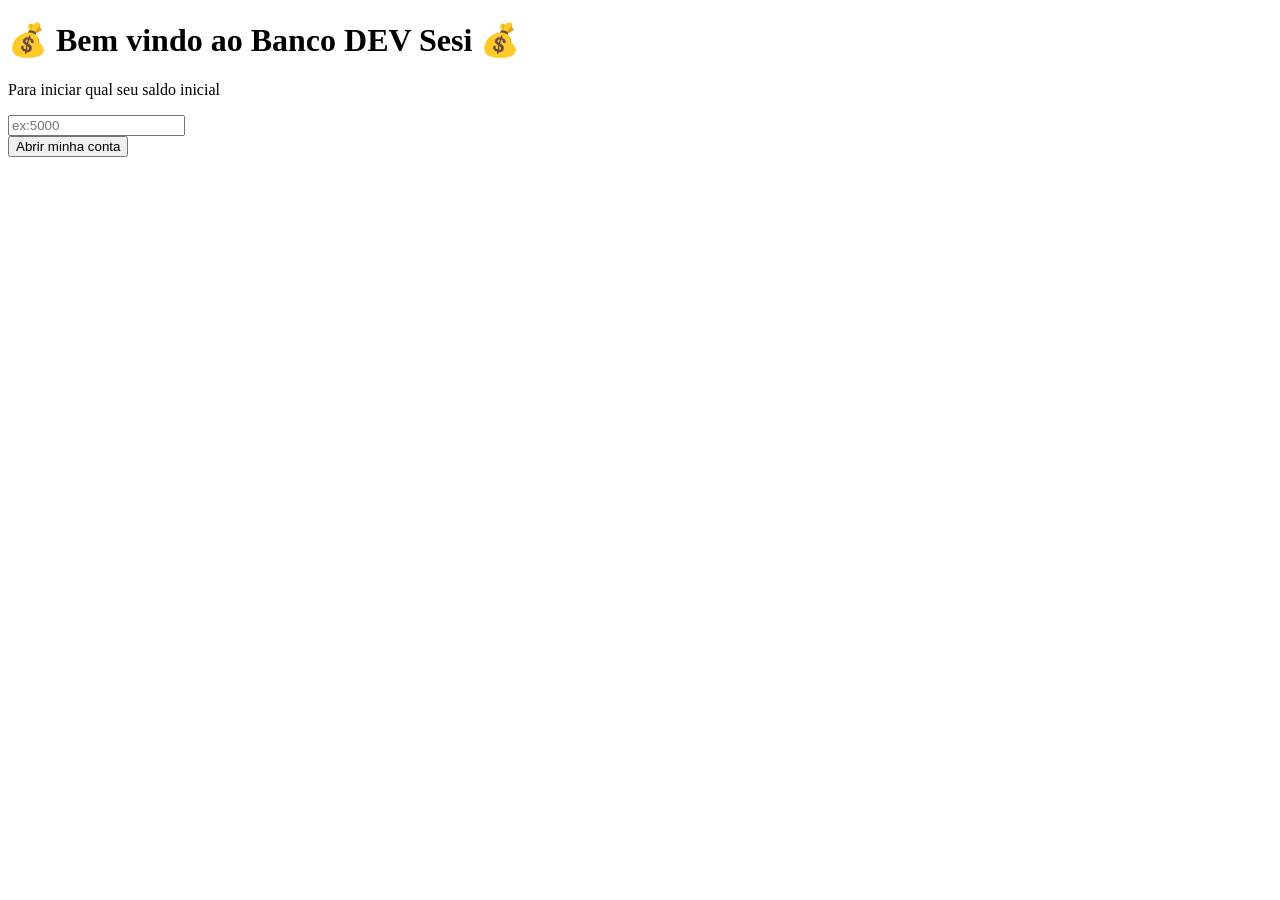
==== index.html @ c9c6c139 "criação da tela de criar conta e a de saque e deposito" ====
<!DOCTYPE html>
<html lang="pt-br">

<head>
    <meta charset="UTF-8">
    <meta name="viewport" content="width=device-width, initial-scale=1.0">
    <title>Document</title>
</head>

<body>

    <main>

        <h1>
            &#128176; Bem vindo ao Banco DEV Sesi &#128176;
        </h1>
        <p>Para iniciar qual seu saldo inicial</p>

        <form action="#">

            <input type="number" id="saldo" placeholder="ex:5000">

            <br> 
            
            <input type="button" value="Abrir minha conta" onclick="abrirConta()">

        </form>
    </main>

</body>

</html>
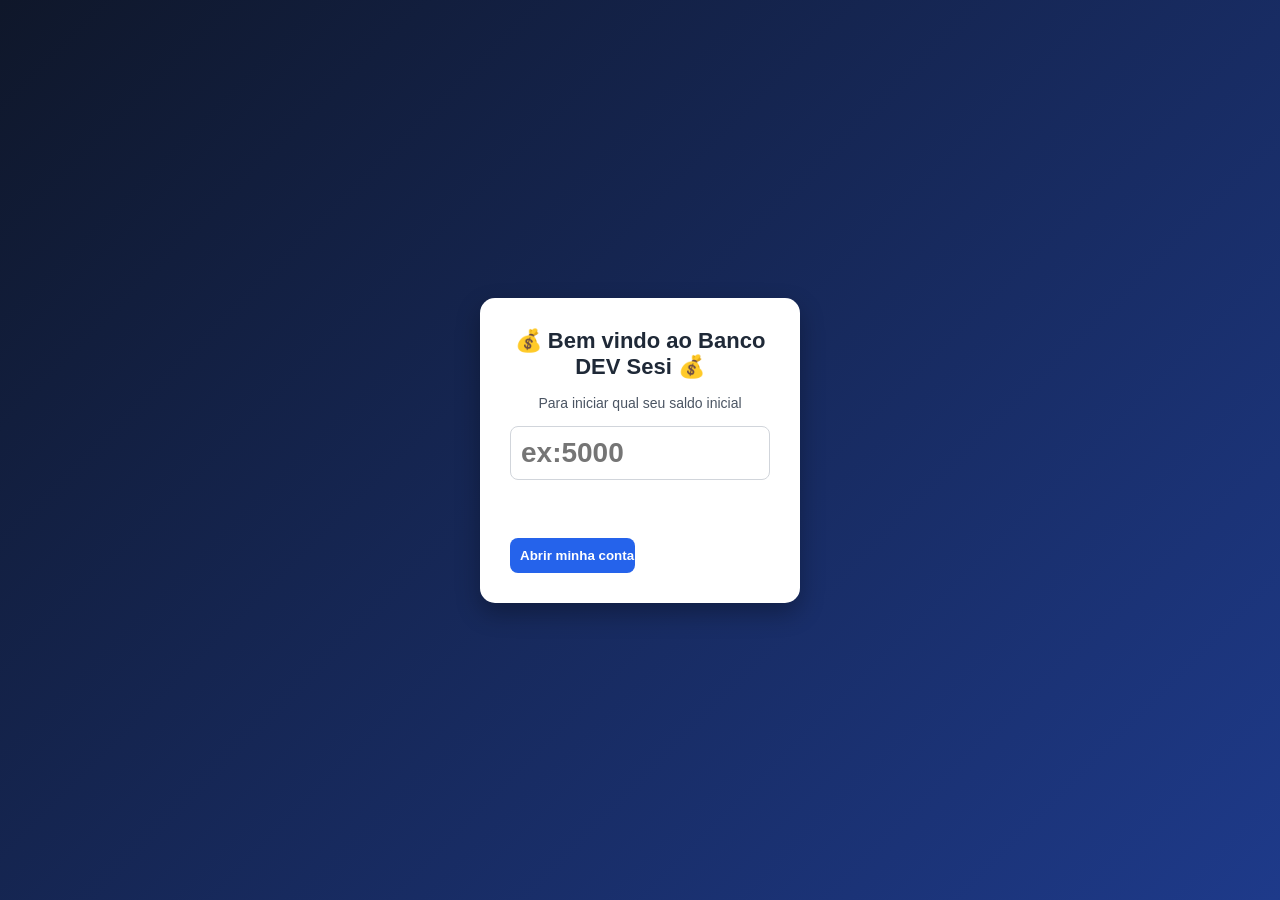
==== commit 65d64cbf: "parte do borges e do klein pronta (html,css e javascript)" ====
--- a/index.html
+++ b/index.html
@@ -4,10 +4,13 @@
 <head>
     <meta charset="UTF-8">
     <meta name="viewport" content="width=device-width, initial-scale=1.0">
-    <title>Document</title>
+    <link rel="stylesheet" href="estilo.css">
+    <title>Banco DEV</title>
 </head>
 
 <body>
+
+    <script src="script.js"></script>
 
     <main>
 
@@ -16,12 +19,12 @@
         </h1>
         <p>Para iniciar qual seu saldo inicial</p>
 
-        <form action="#">
+        <form>
 
             <input type="number" id="saldo" placeholder="ex:5000">
 
-            <br> 
-            
+            <br>
+
             <input type="button" value="Abrir minha conta" onclick="abrirConta()">
 
         </form>
--- a/estilo.css
+++ b/estilo.css
@@ -0,0 +1,91 @@
+/* Reset básico */
+* {
+    margin: 0;
+    padding: 0;
+    box-sizing: border-box;
+}
+
+/* Corpo da página */
+body {
+    font-family: Arial, Helvetica, sans-serif;
+    background: linear-gradient(135deg, #0f172a, #1e3a8a);
+    color: #fff;
+    height: 100vh;
+    display: flex;
+    align-items: center;
+    justify-content: center;
+}
+
+/* Container principal */
+main {
+    background: #ffffff;
+    color: #1f2937;
+    padding: 30px;
+    border-radius: 15px;
+    width: 320px;
+    text-align: center;
+    box-shadow: 0 10px 25px rgba(0, 0, 0, 0.3);
+}
+
+/* Título */
+h1 {
+    margin-bottom: 15px;
+    font-size: 22px;
+}
+
+/* Texto */
+p {
+    margin-bottom: 15px;
+    font-size: 14px;
+    color: #4b5563;
+}
+
+/* Input */
+input[type="number"] {
+    width: 100%;
+    padding: 10px;
+    margin-bottom: 12px;
+    border: 1px solid #d1d5db;
+    border-radius: 8px;
+    outline: none;
+    font-size: 14px;
+}
+
+/* Botões */
+input[type="button"] {
+    width: 100%;
+    padding: 10px;
+    margin-top: 5px;
+    border: none;
+    border-radius: 8px;
+    background-color: #2563eb;
+    color: white;
+    font-weight: bold;
+    cursor: pointer;
+    transition: 0.3s;
+}
+
+/* Hover botão */
+input[type="button"]:hover {
+    background-color: #1e40af;
+}
+
+/* Botões lado a lado (segunda página) */
+form input[type="button"] {
+    width: 48%;
+}
+
+/* Ajuste para alinhar os botões */
+form {
+    display: flex;
+    flex-direction: column;
+    gap: 10px;
+}
+
+/* Saldo destaque */
+#saldo {
+    font-size: 28px;
+    font-weight: bold;
+    color: #16a34a;
+    margin-bottom: 15px;
+}
